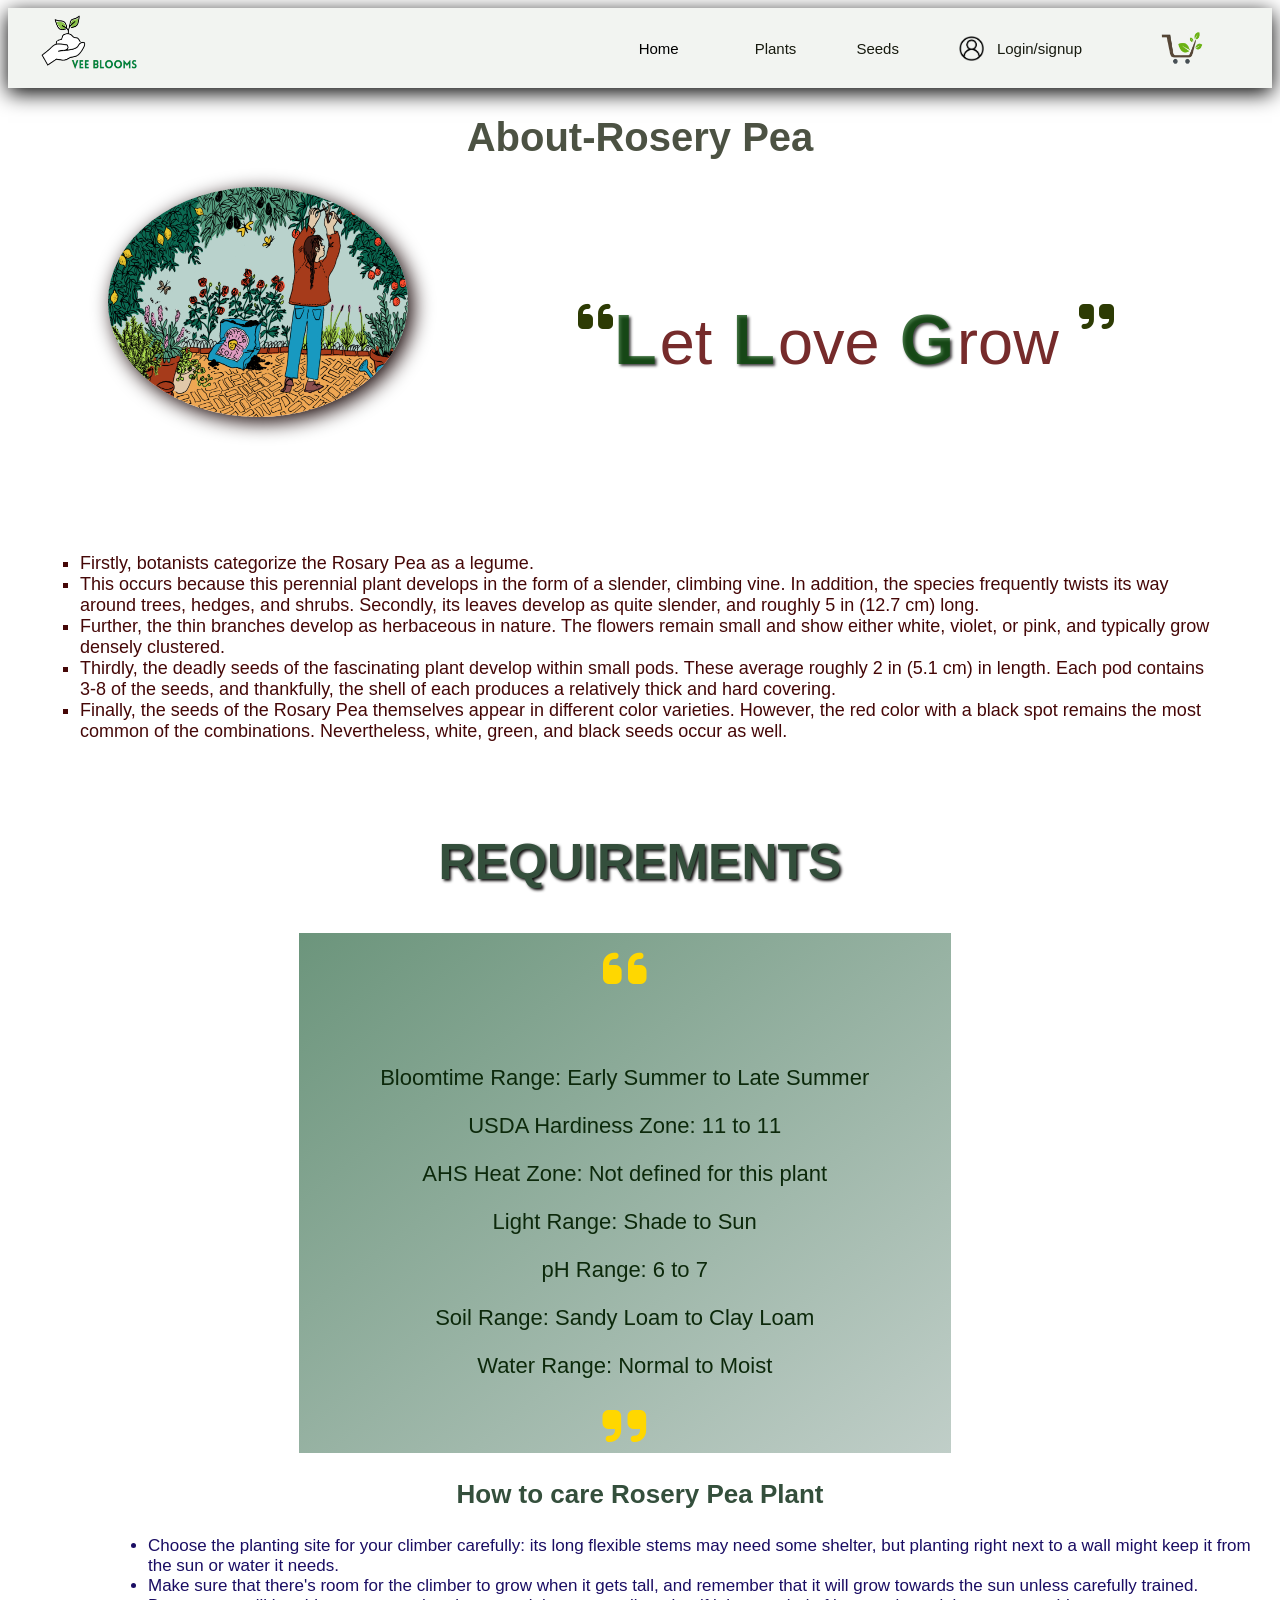
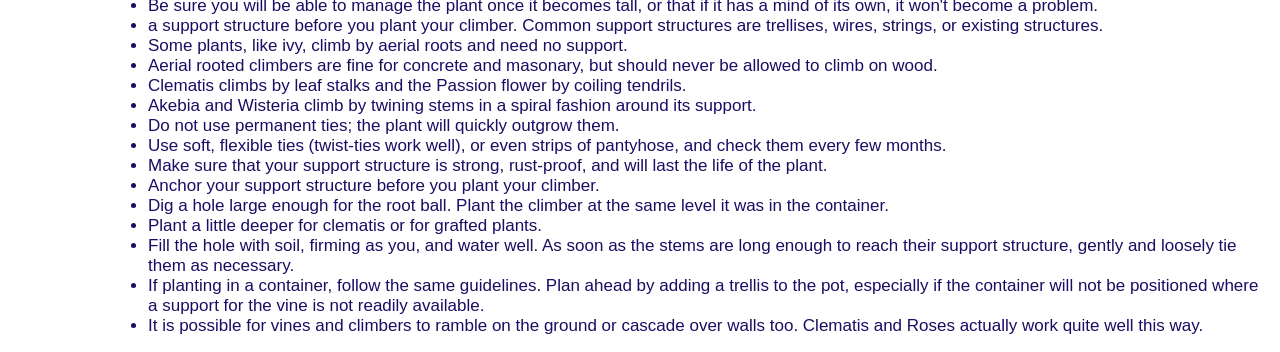
==== pages/blog.html @ 5c0bba57 "veeblooms" ====
<!DOCTYPE html>
<html lang="en">
<head>
    <meta charset="UTF-8">
    <meta http-equiv="X-UA-Compatible" content="IE=edge">
    <meta name="viewport" content="width=device-width, initial-scale=1.0">
    <title>Document</title>
     
    <link rel="stylesheet" href="https://cdnjs.cloudflare.com/ajax/libs/font-awesome/6.2.1/css/all.min.css" integrity="sha512-MV7K8+y+gLIBoVD59lQIYicR65iaqukzvf/nwasF0nqhPay5w/9lJmVM2hMDcnK1OnMGCdVK+iQrJ7lzPJQd1w==" crossorigin="anonymous" referrerpolicy="no-referrer" />
    <link rel="stylesheet" href="../css/blog.css">
</head>
<body>
    <header>
        <div class="logo">
        <img src="../images/Picsart_22-12-05_14-49-34-612.png" alt="LOGO">
        </div>
        
        <div class="nav">
            

        <div class="dropdown">
            <a  class="home" href="index.html">Home</a>
            <div class="dropdown-content">
            <a href="../pages/blog.html">Blog</a>
            <a href="#">Review</a>
            <a href="#">More</a>
            </div>
          </div>
        <a href="./plant.html">Plants</a>
        <a href="./seeds.html">Seeds</a>
        <a href="./login.html"><img id="log" src="../images/Untitled_design-removebg-preview.png" alt=""LOGIN>Login/signup</a>
        <a href="./cart.html"><img id="cart" src="../images/cart logo.png" alt="cart"></a>
    
        </div>    
    </header>

    <main>
        <div class="top">

        <h1>About-Rosery Pea</h1>
<div class="center">
        <img src="../images/planting girl.jpg" alt="planting">
        
    <div class="plantquote">
        <i id="fa" class="fa-solid fa-quote-left"></i>
       <h4>L</h4> <p>et</p>
      
       <h4>L</h4><p>ove</p>
    
        <h4>G</h4> <p>row</p>
       
        <i id="fa" class="fa-solid fa-quote-right"></i>
        
    </div>
</div>
    
        <ul id="topcontent">
            <li>Firstly, botanists categorize the Rosary Pea as a legume.</li>
             <li>This occurs because this perennial plant develops in the form of a slender, climbing vine. In addition, the species frequently twists its way around trees, hedges, and shrubs. Secondly, its leaves develop as quite slender, and roughly 5 in (12.7 cm) long.</li>
              <li>Further, the thin branches develop as herbaceous in nature. The flowers remain small and show either white, violet, or pink, and typically grow densely clustered.</li>
               <li>Thirdly, the deadly seeds of the fascinating plant develop within small pods. These average roughly 2 in (5.1 cm) in length. Each pod contains 3-8 of the seeds, and thankfully, the shell of each produces a relatively thick and hard covering.</li>
                <li>Finally, the seeds of the Rosary Pea themselves appear in different color varieties. However, the red color with a black spot remains the most common of the combinations. Nevertheless, white, green, and black seeds occur as well. </li>
           
     </ul>
            </div>
<div class="top2">
                <h2>REQUIREMENTS</h2>
  
                <div class="require">
                    <i id="fai" class="fa-solid fa-quote-left"></i>
                    <p>Bloomtime Range: Early Summer to Late Summer  </p>
                    <p>USDA Hardiness Zone: 11 to 11  
                    <p> AHS Heat Zone: Not defined for this plant  
                    <p>Light Range: Shade to Sun  
                    <p>pH Range: 6 to 7  
                    <p>Soil Range: Sandy Loam to Clay Loam  
                    <p> Water Range: Normal to Moist  </p>
                    <i id="fai" class="fa-solid fa-quote-right"></i>
                </div>
                </div>

<div class="bottom">
               <h3>How to care Rosery Pea Plant</h3>
                    <ul>


                       
                           <li> Choose the planting site for your climber carefully: its long flexible stems may need some shelter, but planting right next to a wall might keep it from the sun or water it needs.</li>
                           <li> Make sure that there's room for the climber to grow when it gets tall, and remember that it will grow towards the sun unless carefully trained. </li> 
                           <li> Be sure you will be able to manage the plant once it becomes tall, or that if it has a mind of its own, it won't become a problem.</li>
                           <li> a support structure before you plant your climber. Common support structures are trellises, wires, strings, or existing structures.</li> 
                           <li> Some plants, like ivy, climb by aerial roots and need no support.</li> 
                           <li> Aerial rooted climbers are fine for concrete and masonary, but should never be allowed to climb on wood. </li>
                           <li> Clematis climbs by leaf stalks and the Passion flower by coiling tendrils.</li>
                           <li> Akebia and Wisteria climb by twining stems in a spiral fashion around its support.</li>
                           <li> Do not use permanent ties; the plant will quickly outgrow them. </li>
                           <li> Use soft, flexible ties (twist-ties work well), or even strips of pantyhose, and check them every few months.</li>
                           <li> Make sure that your support structure is strong, rust-proof, and will last the life of the plant.</li>
                           <li> Anchor your support structure before you plant your climber.</li>
                           <li> Dig a hole large enough for the root ball. Plant the climber at the same level it was in the container.</li>
                           <li> Plant a little deeper for clematis or for grafted plants. </li> 
                           <li> Fill the hole with soil, firming as you, and water well. As soon as the stems are long enough to reach their support structure, gently and loosely tie them as necessary.</li>
                           <li> If planting in a container, follow the same guidelines. Plan ahead by adding a trellis to the pot, especially if the container will not be positioned where a support for the vine is not readily available. </li>
                           <li> It is possible for vines and climbers to ramble on the ground or cascade over walls too. Clematis and Roses actually work quite well this way.</li>


                    </ul>
                </div>
    </main>
    
</body>
</html>
---- css/blog.css ----
*{
    /* margin: 0;
    padding: 0; */
    font-family: 'Kanit', sans-serif;
}
body{}

header{
    align-items: center;
    display: flex;
    justify-content: space-between;
    height:80px;
    background-color:#F2F4F1;
    box-shadow: 0px 5px 20px black;
    position:sticky;
    top: 0;
    z-index: 10;
    align-items: center;
}
header a{
text-decoration: none;
color: #171a0f;
display: flex;
align-items: center;
}  
.home {

    color:black;
    padding: 16px;
    font-size: 16px;
    margin-left:20px;
    border: none;
    cursor: pointer;
  }
  
  .dropdown {
    position: relative;
    display: inline-block;
  }
  
  .dropdown-content {
    display: none;
    position: absolute;
    background-color: #f9f9f9;
    min-width: 160px;
    box-shadow: 0px 8px 16px 0px rgba(0,0,0,0.2);
    z-index: 1;
  }
  
  .dropdown-content a {
    color: black;
    padding: 12px 16px;
    text-decoration: none;
    display: block;
  }
  
  .dropdown-content a:hover{
    background-color: #f1f1f1;
}
  
  .dropdown:hover .dropdown-content {
    display: block;
  }
  
.nav{
    display: flex;
    align-items: center;
}
.nav a:nth-child(4) img{
    margin-right: 13px;
}
#log{
    width: 25px;
    height: 25px;  
}
.logo img{
   width: 110px;
   height: 65px;  
   margin-left: 25px;
}
.nav a{
   margin:10px;
   text-decoration: none;
   margin-right: 50px;
   font-size: 15px;
}
#cart{
   width: 80px;
   height: 60px;
}
h1{
    font-size: 40px;
    color:rgb(76, 82, 67);
    text-align: center;
}
h1:hover{
    letter-spacing: 1px;
    color: red;
}

.class{
  list-style-type:circle;
 }
  
.top img{
width:300px;
height:230px;
margin-left: 100px;
border-radius: 50%;
box-shadow: 5px 5px 20px rgb(20, 2, 2);
}

#g{
  color: green;
  margin-top: 10px;
}
#grow{
  display: flex;
}
.plantquote{
  display: flex;
  margin-left: 170px;
  margin-top:20px;
  text-shadow: ;
}
.plantquote h4{
  color:rgba(8, 72, 8, 0.763);
  font-size: 70px;
  margin-right: 3px;
  text-shadow: 2px 2px 3px rgba(12, 11, 12, 0.763);
  
}
.plantquote p{
  color: rgb(118, 43, 43);
  font-size: 63px;
  margin-top: 99px;
  margin-right: 20px;
}
.center{
  display: flex;
}
#fa {
  color:#2d3b04;
  font-size:40px;
  margin-top: 90px;
}
#topcontent {
list-style-type:square;
color:rgb(69, 7, 7);
font-family: 'Gill Sans', 'Gill Sans MT', Calibri, 'Trebuchet MS', sans-serif;
transition: 1s;
width:90%;
margin-left: 22px;
padding: 50px;
margin-top: 30px;
border-radius: 20px 5px;

}

#topcontent:hover{
transform:scale(0.95);
transition: .8s;
box-shadow: 5px 5px 20px rgb(135, 120, 120);
background-image:linear-gradient(rgba(224, 226, 233, 0.3), rgba(219, 219, 223, 0.838));
}

#topcontent li{
  font-family:Verdana, Geneva, Tahoma, sans-serif;
  font-size: 18px;
}
.top2 h2{
  font-size:50px;
  color:rgb(52, 79, 60);
  text-align: center;
  text-shadow: 2px 2px 3px rgb(15, 13, 13);
  font-family: 'Gill Sans', 'Gill Sans MT', Calibri, 'Trebuchet MS', sans-serif;

}
.require{
  width: 50%;
  height: 500px;
  text-align: center;
  background-image: linear-gradient(to bottom right,#6c957c,#c0cec8);
 padding: 10px 10px;
 transition: 1s;
 color:#0c290b;
 margin-left: 23%;
 font-size: 22px;
 font-family: 'Gill Sans', 'Gill Sans MT', Calibri, 'Trebuchet MS', sans-serif;

}
.require:hover{
  transform:scale(0.95);
  transition: .8s;
  box-shadow: 5px 5px 20px rgb(135, 120, 120);
  color:#020005;
  border-radius: 50px;
  font-size: 19px;
 ;
}
#fai{
  width: 100px;
  height:100px;
  color:gold;
  font-size: 50px;
}
.bottom h3{
  color:rgb(52, 79, 60);
  font-size: 26px;
  text-align: center;
  font-family: 'Gill Sans', 'Gill Sans MT', Calibri, 'Trebuchet MS', sans-serif ;
}
.bottom li{
  color:#1a0d63;
  font-size: 17px;
  margin-left: 100px;
  font-family:'Franklin Gothic Medium', 'Arial Narrow', Arial, sans-serif;
 
}
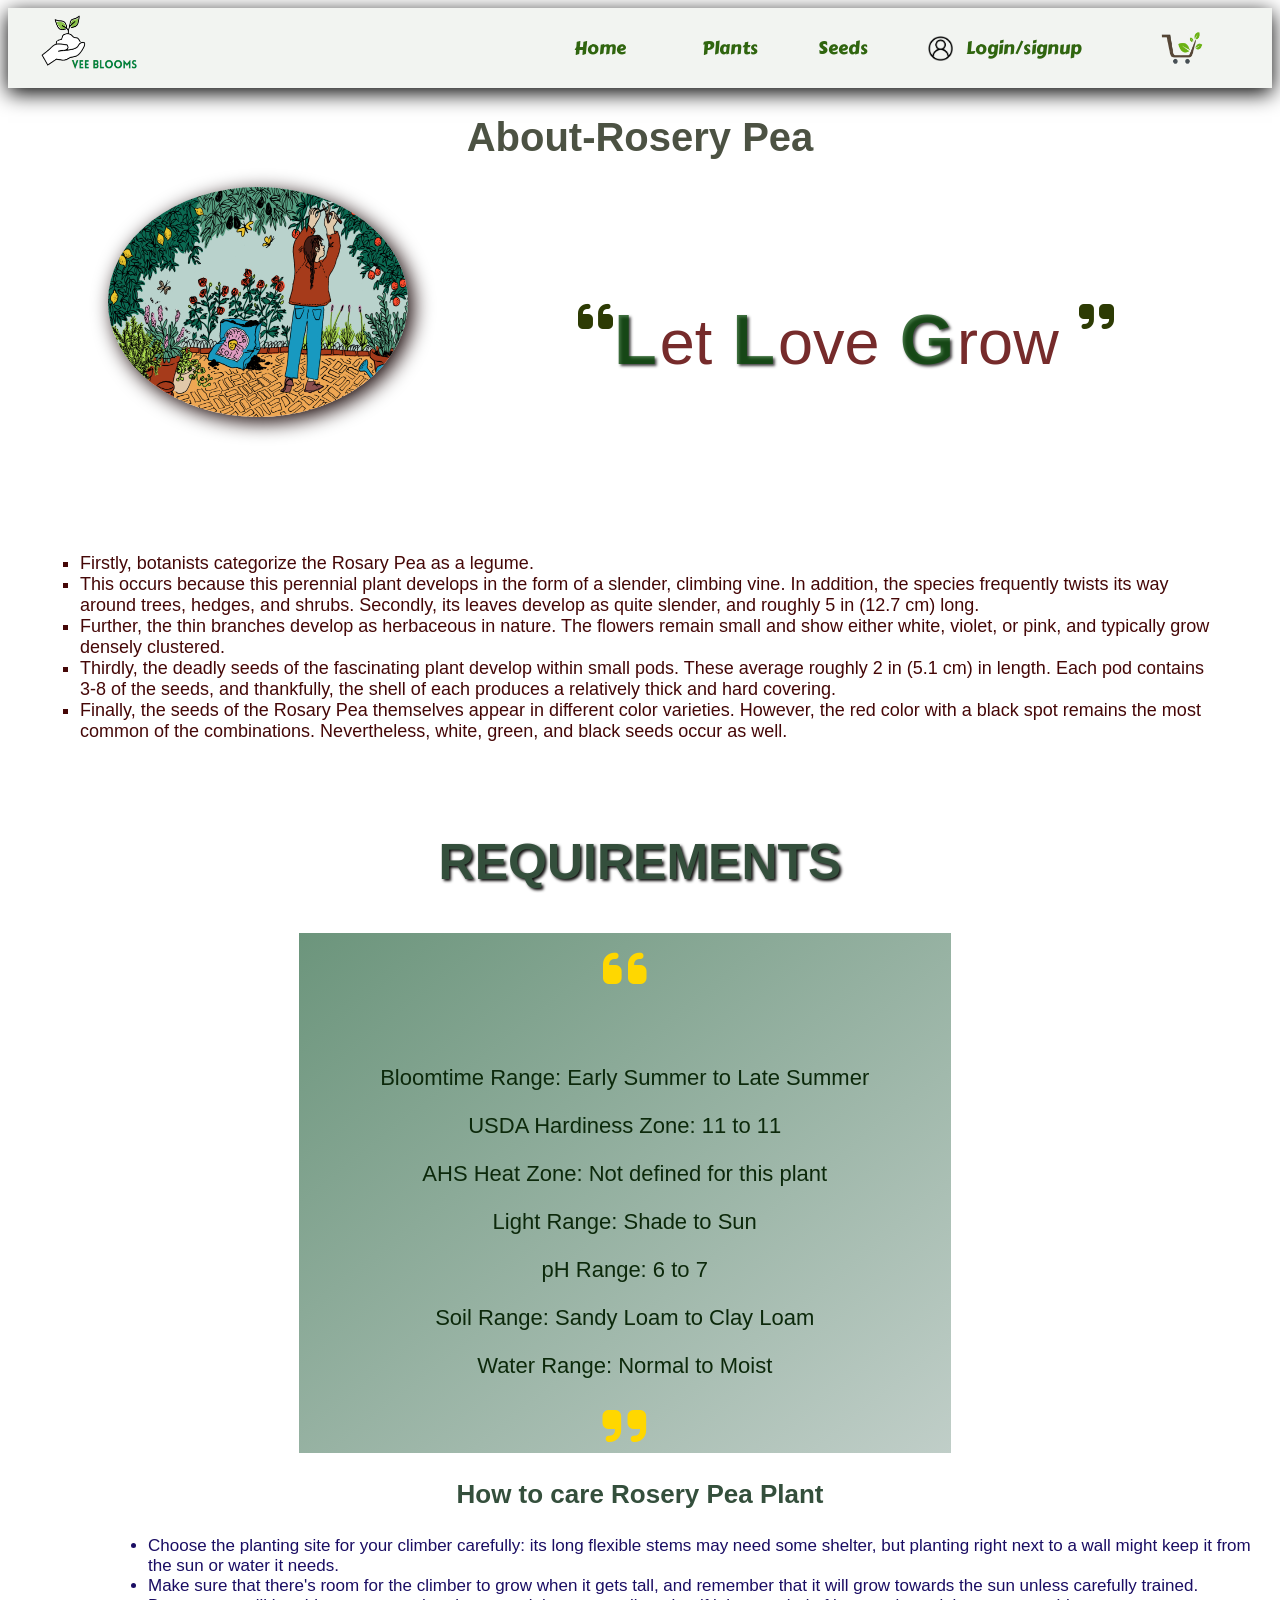
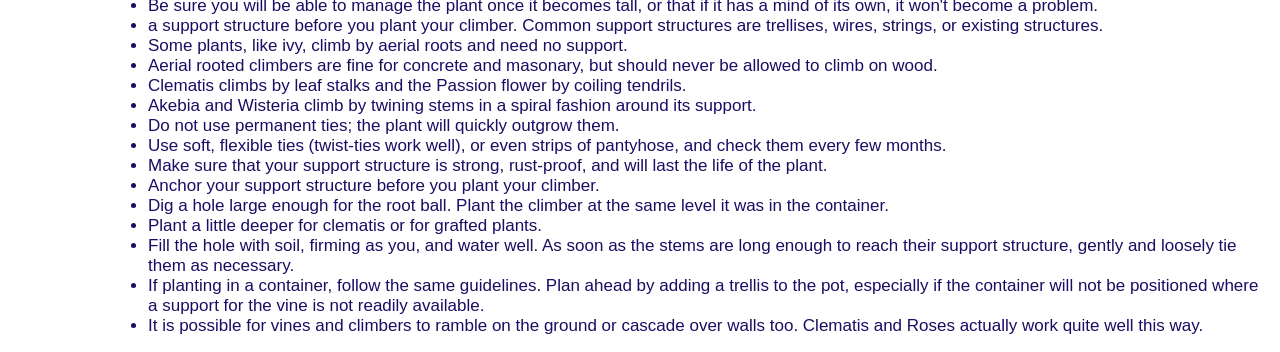
==== commit 3e344a61: "update" ====
--- a/pages/blog.html
+++ b/pages/blog.html
@@ -5,31 +5,34 @@
     <meta http-equiv="X-UA-Compatible" content="IE=edge">
     <meta name="viewport" content="width=device-width, initial-scale=1.0">
     <title>Document</title>
-     
+    <link
+    href="https://fonts.googleapis.com/css2?family=Carter+One&display=swap"
+    rel="stylesheet"
+  />
     <link rel="stylesheet" href="https://cdnjs.cloudflare.com/ajax/libs/font-awesome/6.2.1/css/all.min.css" integrity="sha512-MV7K8+y+gLIBoVD59lQIYicR65iaqukzvf/nwasF0nqhPay5w/9lJmVM2hMDcnK1OnMGCdVK+iQrJ7lzPJQd1w==" crossorigin="anonymous" referrerpolicy="no-referrer" />
-    <link rel="stylesheet" href="../css/blog.css">
+    <link rel="stylesheet" href="../assests/css/blog.css">
 </head>
 <body>
     <header>
         <div class="logo">
-        <img src="../images/Picsart_22-12-05_14-49-34-612.png" alt="LOGO">
+        <img src="../assests/images/Picsart_22-12-05_14-49-34-612.png" alt="LOGO">
         </div>
         
         <div class="nav">
             
 
         <div class="dropdown">
-            <a  class="home" href="index.html">Home</a>
+            <a  class="home" href="../index.html">Home</a>
             <div class="dropdown-content">
             <a href="../pages/blog.html">Blog</a>
-            <a href="#">Review</a>
-            <a href="#">More</a>
+            <a href="#Review">Review</a>
+            
             </div>
           </div>
         <a href="./plant.html">Plants</a>
         <a href="./seeds.html">Seeds</a>
-        <a href="./login.html"><img id="log" src="../images/Untitled_design-removebg-preview.png" alt=""LOGIN>Login/signup</a>
-        <a href="./cart.html"><img id="cart" src="../images/cart logo.png" alt="cart"></a>
+        <a href="./login.html"><img id="log" src="../assests/images/Untitled_design-removebg-preview.png" alt=""LOGIN>Login/signup</a>
+        <a href="./cart.html"><img id="cart" src="../assests/images/cart logo.png" alt="cart"></a>
     
         </div>    
     </header>
@@ -39,7 +42,7 @@
 
         <h1>About-Rosery Pea</h1>
 <div class="center">
-        <img src="../images/planting girl.jpg" alt="planting">
+        <img src="../assests/images/planting girl.jpg" alt="planting">
         
     <div class="plantquote">
         <i id="fa" class="fa-solid fa-quote-left"></i>
--- a/assests/css/blog.css
+++ b/assests/css/blog.css
@@ -0,0 +1,221 @@
+*{
+    /* margin: 0;
+    padding: 0; */
+    font-family: 'Kanit', sans-serif;
+}
+
+
+header{
+    align-items: center;
+    display: flex;
+    justify-content: space-between;
+    height:80px;
+    background-color:#F2F4F1;
+    box-shadow: 0px 5px 20px black;
+    position:sticky;
+    top: 0;
+    z-index: 10;
+    align-items: center;
+}
+header a{
+text-decoration: none;
+color: #171a0f;
+display: flex;
+align-items: center;
+font-family: "Carter One", cursive;
+}  
+.home {
+
+    color:black;
+    padding: 16px;
+    font-size: 16px;
+    margin-left:20px;
+    border: none;
+    cursor: pointer;
+  }
+  
+  .dropdown {
+    position: relative;
+    display: inline-block;
+  }
+  
+  .dropdown-content {
+    display: none;
+    position: absolute;
+    background-color: #f9f9f9;
+    min-width: 160px;
+    box-shadow: 0px 8px 16px 0px rgba(0,0,0,0.2);
+    z-index: 1;
+  }
+  
+  .dropdown-content a {
+    color: black;
+    padding: 12px 16px;
+    text-decoration: none;
+    display: block;
+  }
+  
+  .dropdown-content a:hover{
+    background-color: #f1f1f1;
+}
+  
+  .dropdown:hover .dropdown-content {
+    display: block;
+  }
+  
+.nav{
+    display: flex;
+    align-items: center;
+}
+.nav a:nth-child(4) img{
+    margin-right: 13px;
+}
+#log{
+    width: 25px;
+    height: 25px;  
+}
+.logo img{
+   width: 110px;
+   height: 65px;  
+   margin-left: 25px;
+}
+.nav a{
+   margin:10px;
+   text-decoration: none;
+   margin-right: 50px;
+   font-size: 18px;
+   color:#30650f;
+}
+#cart{
+   width: 80px;
+   height: 60px;
+}
+h1{
+    font-size: 40px;
+    color:rgb(76, 82, 67);
+    text-align: center;
+}
+h1:hover{
+    letter-spacing: 1px;
+    color: red;
+}
+
+.class{
+  list-style-type:circle;
+ }
+  
+.top img{
+width:300px;
+height:230px;
+margin-left: 100px;
+border-radius: 50%;
+box-shadow: 5px 5px 20px rgb(20, 2, 2);
+}
+
+#g{
+  color: green;
+  margin-top: 10px;
+}
+#grow{
+  display: flex;
+}
+.plantquote{
+  display: flex;
+  margin-left: 170px;
+  margin-top:20px;
+}
+  
+.plantquote h4{
+  color:rgba(8, 72, 8, 0.763);
+  font-size: 70px;
+  margin-right: 3px;
+  text-shadow: 2px 2px 3px rgba(12, 11, 12, 0.763);
+  
+}
+.plantquote p{
+  color: rgb(118, 43, 43);
+  font-size: 63px;
+  margin-top: 99px;
+  margin-right: 20px;
+}
+.center{
+  display: flex;
+}
+#fa {
+  color:#2d3b04;
+  font-size:40px;
+  margin-top: 90px;
+}
+#topcontent {
+list-style-type:square;
+color:rgb(69, 7, 7);
+font-family: 'Gill Sans', 'Gill Sans MT', Calibri, 'Trebuchet MS', sans-serif;
+transition: 1s;
+width:90%;
+margin-left: 22px;
+padding: 50px;
+margin-top: 30px;
+border-radius: 20px 5px;
+
+}
+
+#topcontent:hover{
+transform:scale(0.95);
+transition: .8s;
+box-shadow: 5px 5px 20px rgb(135, 120, 120);
+background-image:linear-gradient(rgba(224, 226, 233, 0.3), rgba(219, 219, 223, 0.838));
+}
+
+#topcontent li{
+  font-family:Verdana, Geneva, Tahoma, sans-serif;
+  font-size: 18px;
+}
+.top2 h2{
+  font-size:50px;
+  color:rgb(52, 79, 60);
+  text-align: center;
+  text-shadow: 2px 2px 3px rgb(15, 13, 13);
+  font-family: 'Gill Sans', 'Gill Sans MT', Calibri, 'Trebuchet MS', sans-serif;
+
+}
+.require{
+  width: 50%;
+  height: 500px;
+  text-align: center;
+  background-image: linear-gradient(to bottom right,#6c957c,#c0cec8);
+ padding: 10px 10px;
+ transition: 1s;
+ color:#0c290b;
+ margin-left: 23%;
+ font-size: 22px;
+ font-family: 'Gill Sans', 'Gill Sans MT', Calibri, 'Trebuchet MS', sans-serif;
+
+}
+.require:hover{
+  transform:scale(0.95);
+  transition: .8s;
+  box-shadow: 5px 5px 20px rgb(135, 120, 120);
+  color:#020005;
+  border-radius: 50px;
+  font-size: 19px;
+ ;
+}
+#fai{
+  width: 100px;
+  height:100px;
+  color:gold;
+  font-size: 50px;
+}
+.bottom h3{
+  color:rgb(52, 79, 60);
+  font-size: 26px;
+  text-align: center;
+  font-family: 'Gill Sans', 'Gill Sans MT', Calibri, 'Trebuchet MS', sans-serif ;
+}
+.bottom li{
+  color:#1a0d63;
+  font-size: 17px;
+  margin-left: 100px;
+  font-family:'Franklin Gothic Medium', 'Arial Narrow', Arial, sans-serif;
+ 
+}
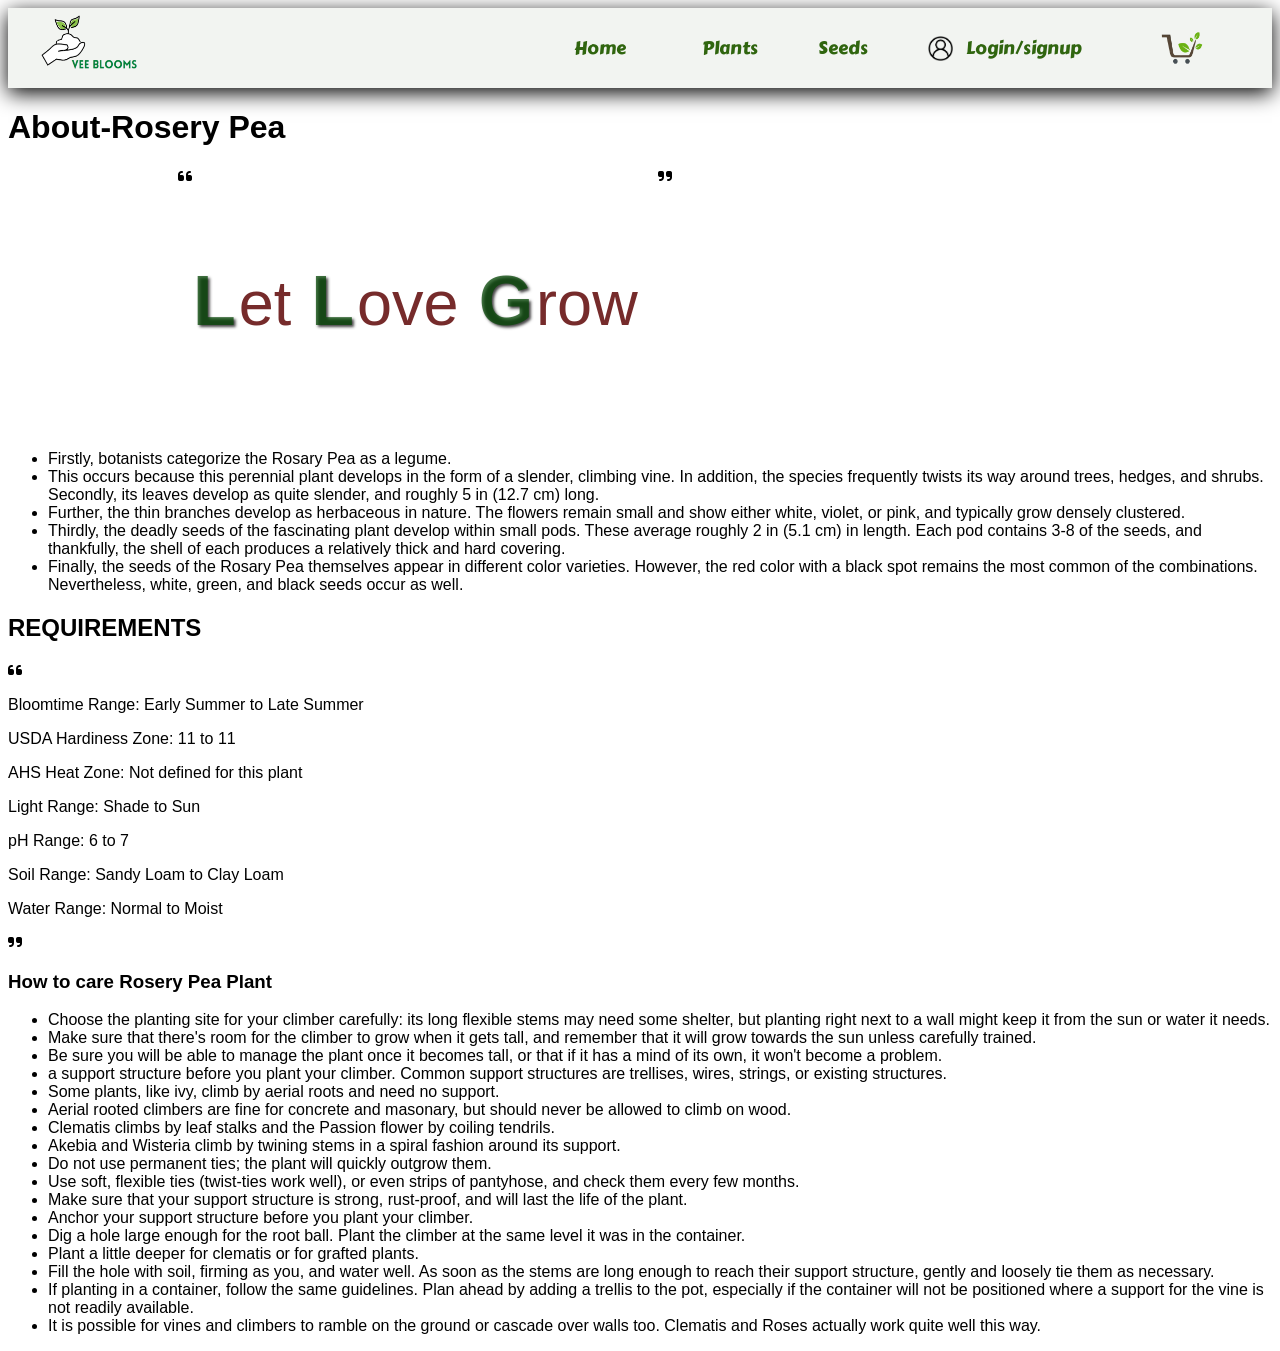
==== commit ba8f6272: "m" ====
--- a/pages/blog.html
+++ b/pages/blog.html
@@ -42,7 +42,7 @@
 
         <h1>About-Rosery Pea</h1>
 <div class="center">
-        <img src="../assests/images/planting girl.jpg" alt="planting">
+       
         
     <div class="plantquote">
         <i id="fa" class="fa-solid fa-quote-left"></i>
--- a/assests/css/blog.css
+++ b/assests/css/blog.css
@@ -3,8 +3,6 @@
     padding: 0; */
     font-family: 'Kanit', sans-serif;
 }
-
-
 header{
     align-items: center;
     display: flex;
@@ -90,16 +88,6 @@
    width: 80px;
    height: 60px;
 }
-h1{
-    font-size: 40px;
-    color:rgb(76, 82, 67);
-    text-align: center;
-}
-h1:hover{
-    letter-spacing: 1px;
-    color: red;
-}
-
 .class{
   list-style-type:circle;
  }
@@ -138,84 +126,3 @@
   margin-top: 99px;
   margin-right: 20px;
 }
-.center{
-  display: flex;
-}
-#fa {
-  color:#2d3b04;
-  font-size:40px;
-  margin-top: 90px;
-}
-#topcontent {
-list-style-type:square;
-color:rgb(69, 7, 7);
-font-family: 'Gill Sans', 'Gill Sans MT', Calibri, 'Trebuchet MS', sans-serif;
-transition: 1s;
-width:90%;
-margin-left: 22px;
-padding: 50px;
-margin-top: 30px;
-border-radius: 20px 5px;
-
-}
-
-#topcontent:hover{
-transform:scale(0.95);
-transition: .8s;
-box-shadow: 5px 5px 20px rgb(135, 120, 120);
-background-image:linear-gradient(rgba(224, 226, 233, 0.3), rgba(219, 219, 223, 0.838));
-}
-
-#topcontent li{
-  font-family:Verdana, Geneva, Tahoma, sans-serif;
-  font-size: 18px;
-}
-.top2 h2{
-  font-size:50px;
-  color:rgb(52, 79, 60);
-  text-align: center;
-  text-shadow: 2px 2px 3px rgb(15, 13, 13);
-  font-family: 'Gill Sans', 'Gill Sans MT', Calibri, 'Trebuchet MS', sans-serif;
-
-}
-.require{
-  width: 50%;
-  height: 500px;
-  text-align: center;
-  background-image: linear-gradient(to bottom right,#6c957c,#c0cec8);
- padding: 10px 10px;
- transition: 1s;
- color:#0c290b;
- margin-left: 23%;
- font-size: 22px;
- font-family: 'Gill Sans', 'Gill Sans MT', Calibri, 'Trebuchet MS', sans-serif;
-
-}
-.require:hover{
-  transform:scale(0.95);
-  transition: .8s;
-  box-shadow: 5px 5px 20px rgb(135, 120, 120);
-  color:#020005;
-  border-radius: 50px;
-  font-size: 19px;
- ;
-}
-#fai{
-  width: 100px;
-  height:100px;
-  color:gold;
-  font-size: 50px;
-}
-.bottom h3{
-  color:rgb(52, 79, 60);
-  font-size: 26px;
-  text-align: center;
-  font-family: 'Gill Sans', 'Gill Sans MT', Calibri, 'Trebuchet MS', sans-serif ;
-}
-.bottom li{
-  color:#1a0d63;
-  font-size: 17px;
-  margin-left: 100px;
-  font-family:'Franklin Gothic Medium', 'Arial Narrow', Arial, sans-serif;
- 
-}
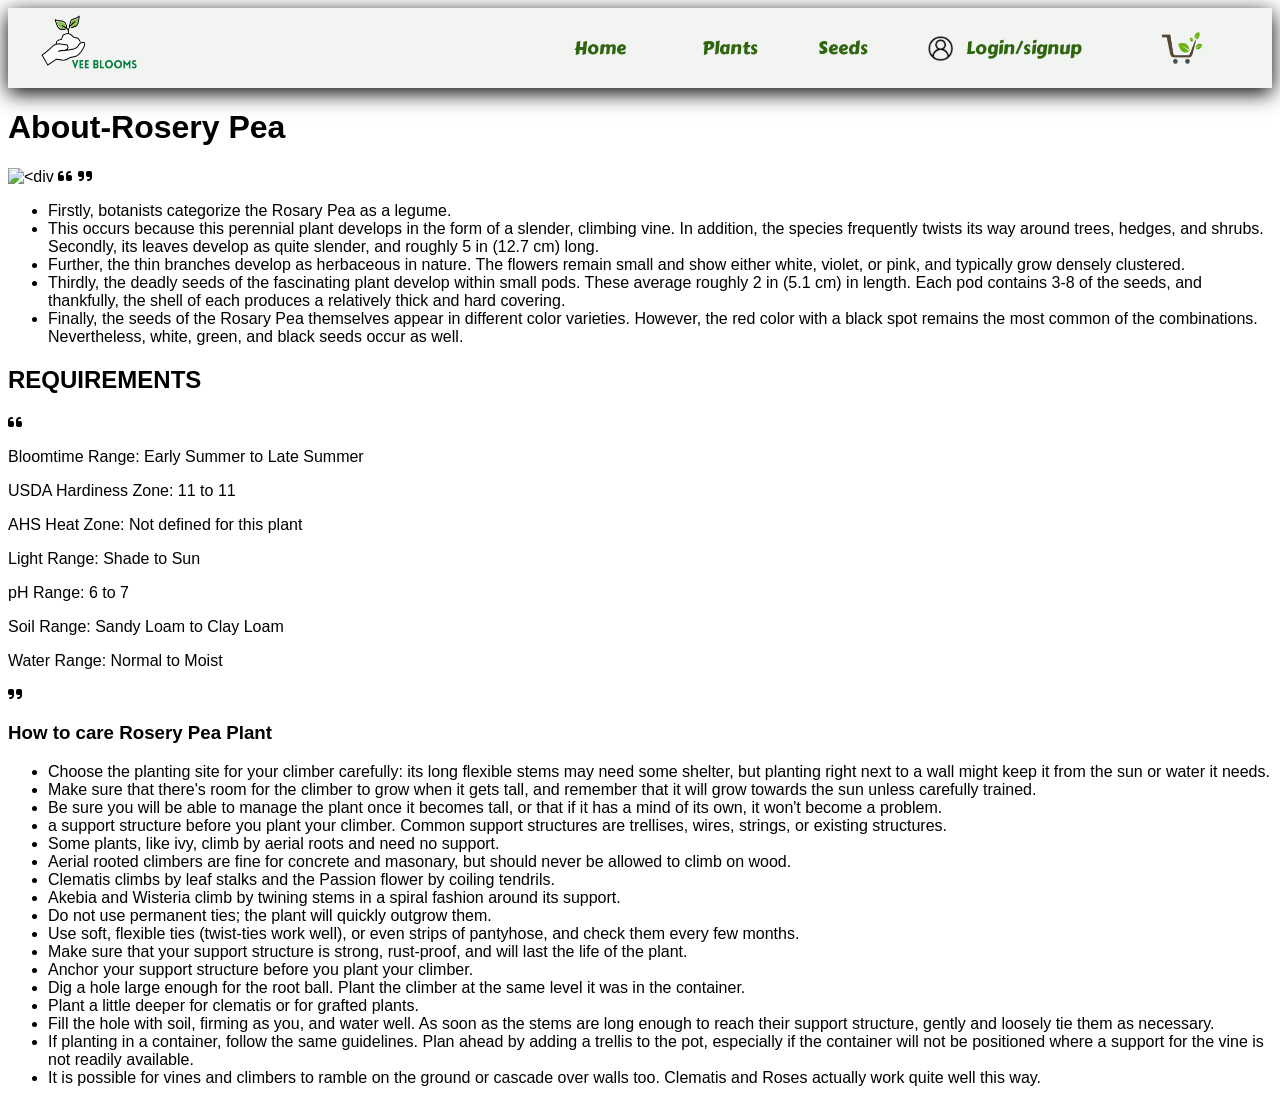
==== commit 21365948: "main" ====
--- a/pages/blog.html
+++ b/pages/blog.html
@@ -42,15 +42,15 @@
 
         <h1>About-Rosery Pea</h1>
 <div class="center">
-       
+       <img src="" alt=
         
     <div class="plantquote">
         <i id="fa" class="fa-solid fa-quote-left"></i>
-       <h4>L</h4> <p>et</p>
+       <!-- <h4>L</h4> <p>et</p>
       
        <h4>L</h4><p>ove</p>
     
-        <h4>G</h4> <p>row</p>
+        <h4>G</h4> <p>row</p> -->
        
         <i id="fa" class="fa-solid fa-quote-right"></i>
         
--- a/assests/css/blog.css
+++ b/assests/css/blog.css
@@ -88,41 +88,3 @@
    width: 80px;
    height: 60px;
 }
-.class{
-  list-style-type:circle;
- }
-  
-.top img{
-width:300px;
-height:230px;
-margin-left: 100px;
-border-radius: 50%;
-box-shadow: 5px 5px 20px rgb(20, 2, 2);
-}
-
-#g{
-  color: green;
-  margin-top: 10px;
-}
-#grow{
-  display: flex;
-}
-.plantquote{
-  display: flex;
-  margin-left: 170px;
-  margin-top:20px;
-}
-  
-.plantquote h4{
-  color:rgba(8, 72, 8, 0.763);
-  font-size: 70px;
-  margin-right: 3px;
-  text-shadow: 2px 2px 3px rgba(12, 11, 12, 0.763);
-  
-}
-.plantquote p{
-  color: rgb(118, 43, 43);
-  font-size: 63px;
-  margin-top: 99px;
-  margin-right: 20px;
-}
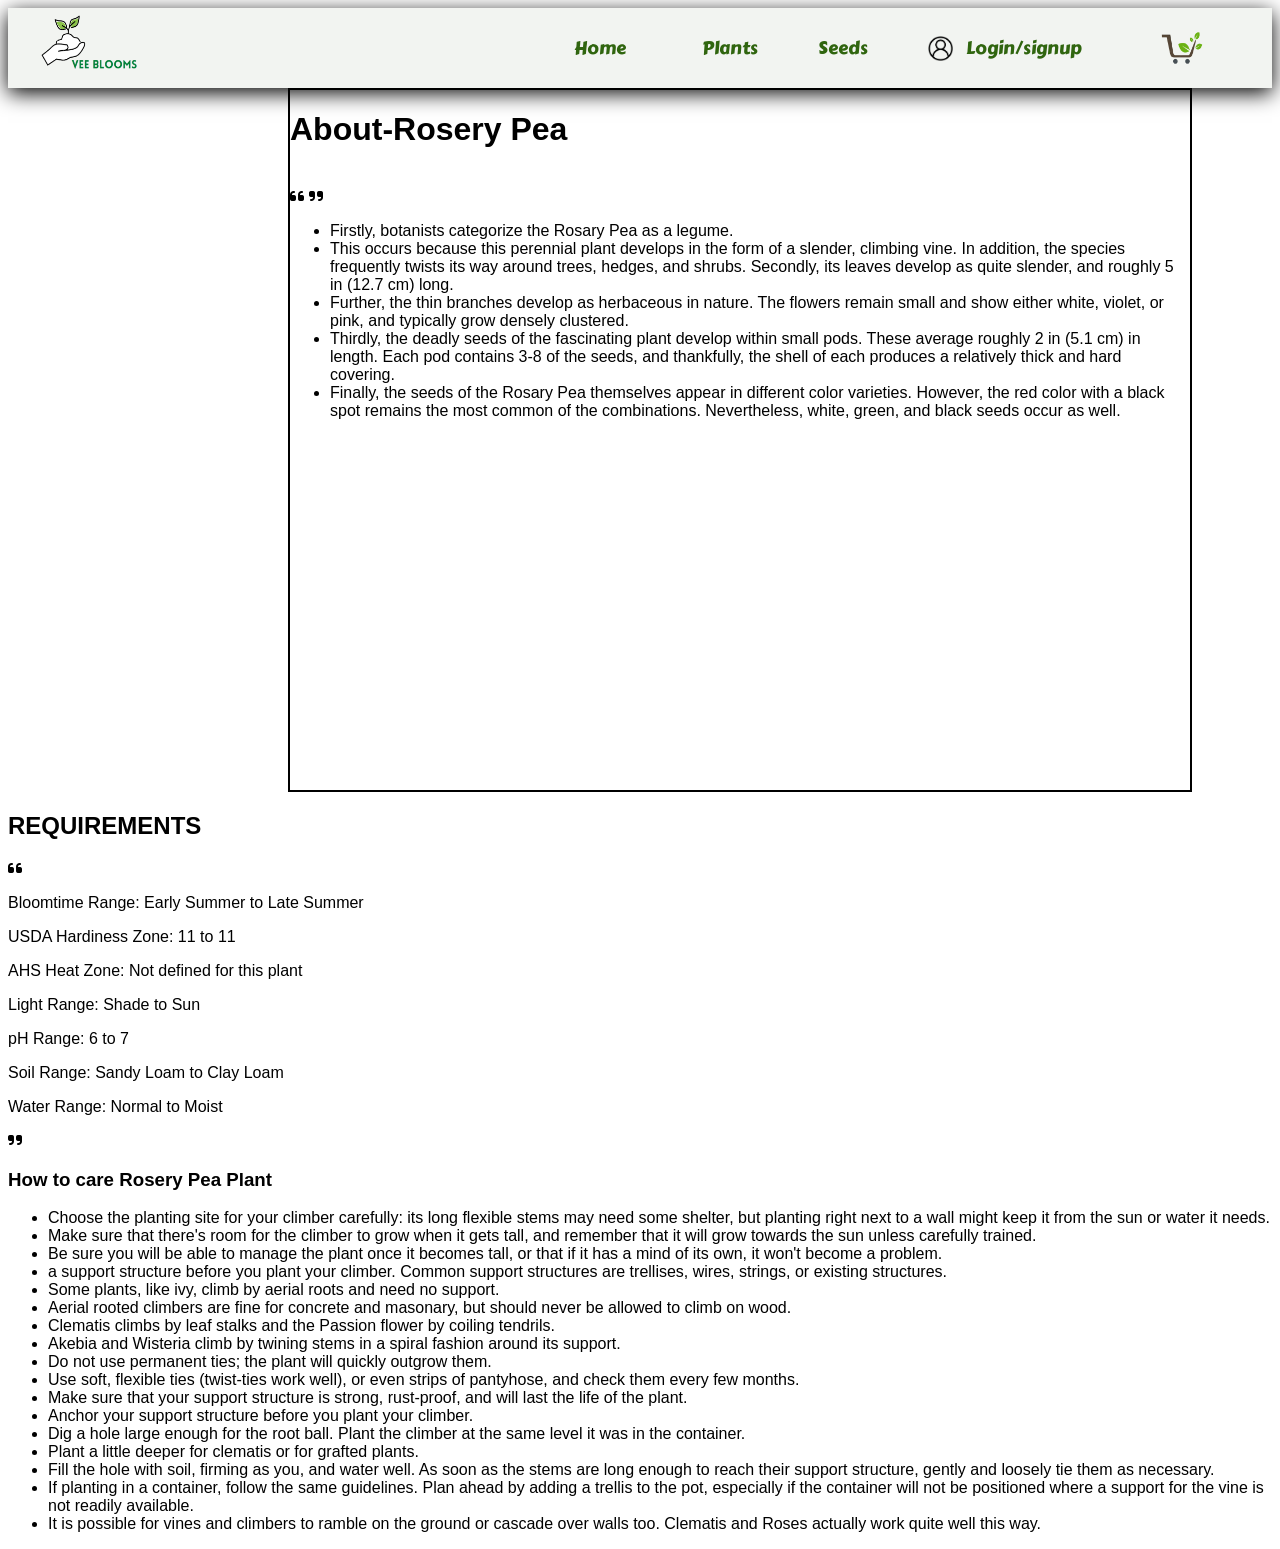
==== commit 33a82bde: "u" ====
--- a/pages/blog.html
+++ b/pages/blog.html
@@ -42,7 +42,7 @@
 
         <h1>About-Rosery Pea</h1>
 <div class="center">
-       <img src="" alt=
+       <img src="" alt=>
         
     <div class="plantquote">
         <i id="fa" class="fa-solid fa-quote-left"></i>
--- a/assests/css/blog.css
+++ b/assests/css/blog.css
@@ -88,3 +88,9 @@
    width: 80px;
    height: 60px;
 }
+.top{
+  width:900px;
+  height:700px;
+  border:2px solid black;
+ margin-left: 280px;
+}
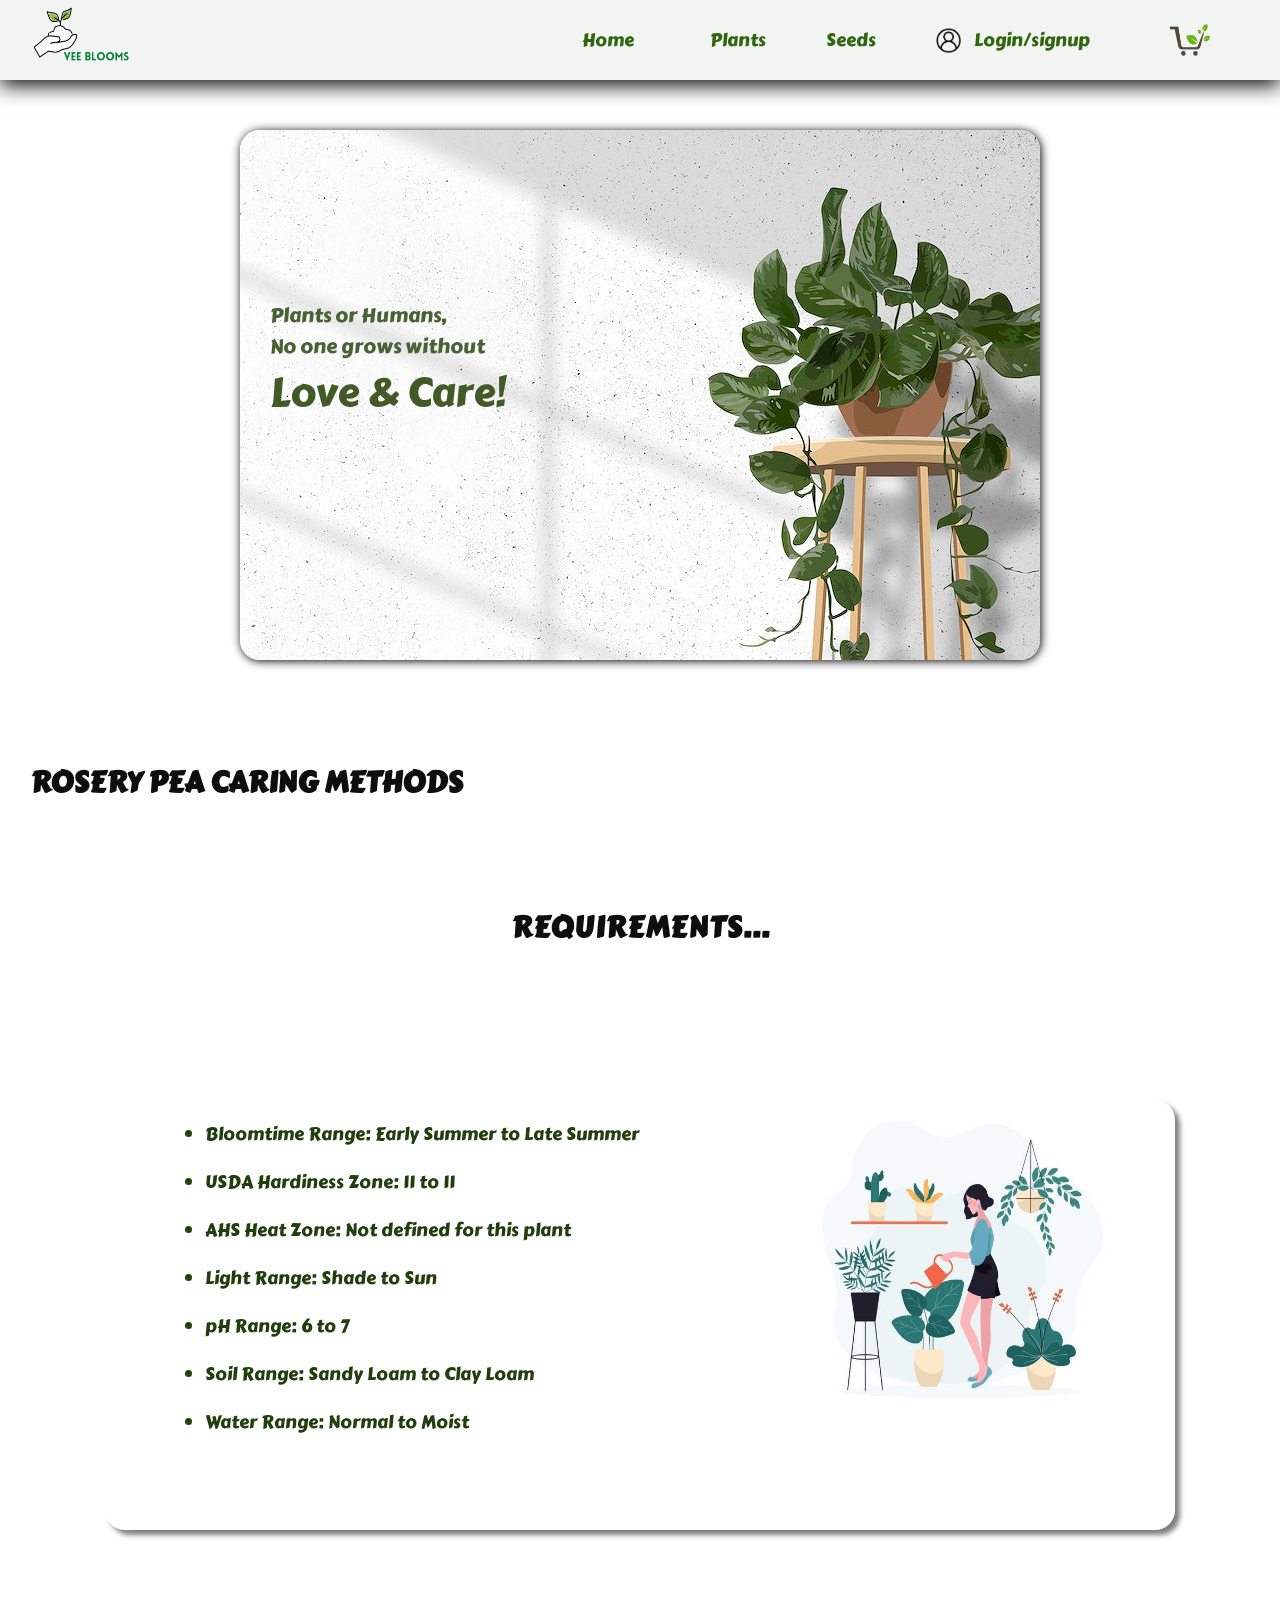
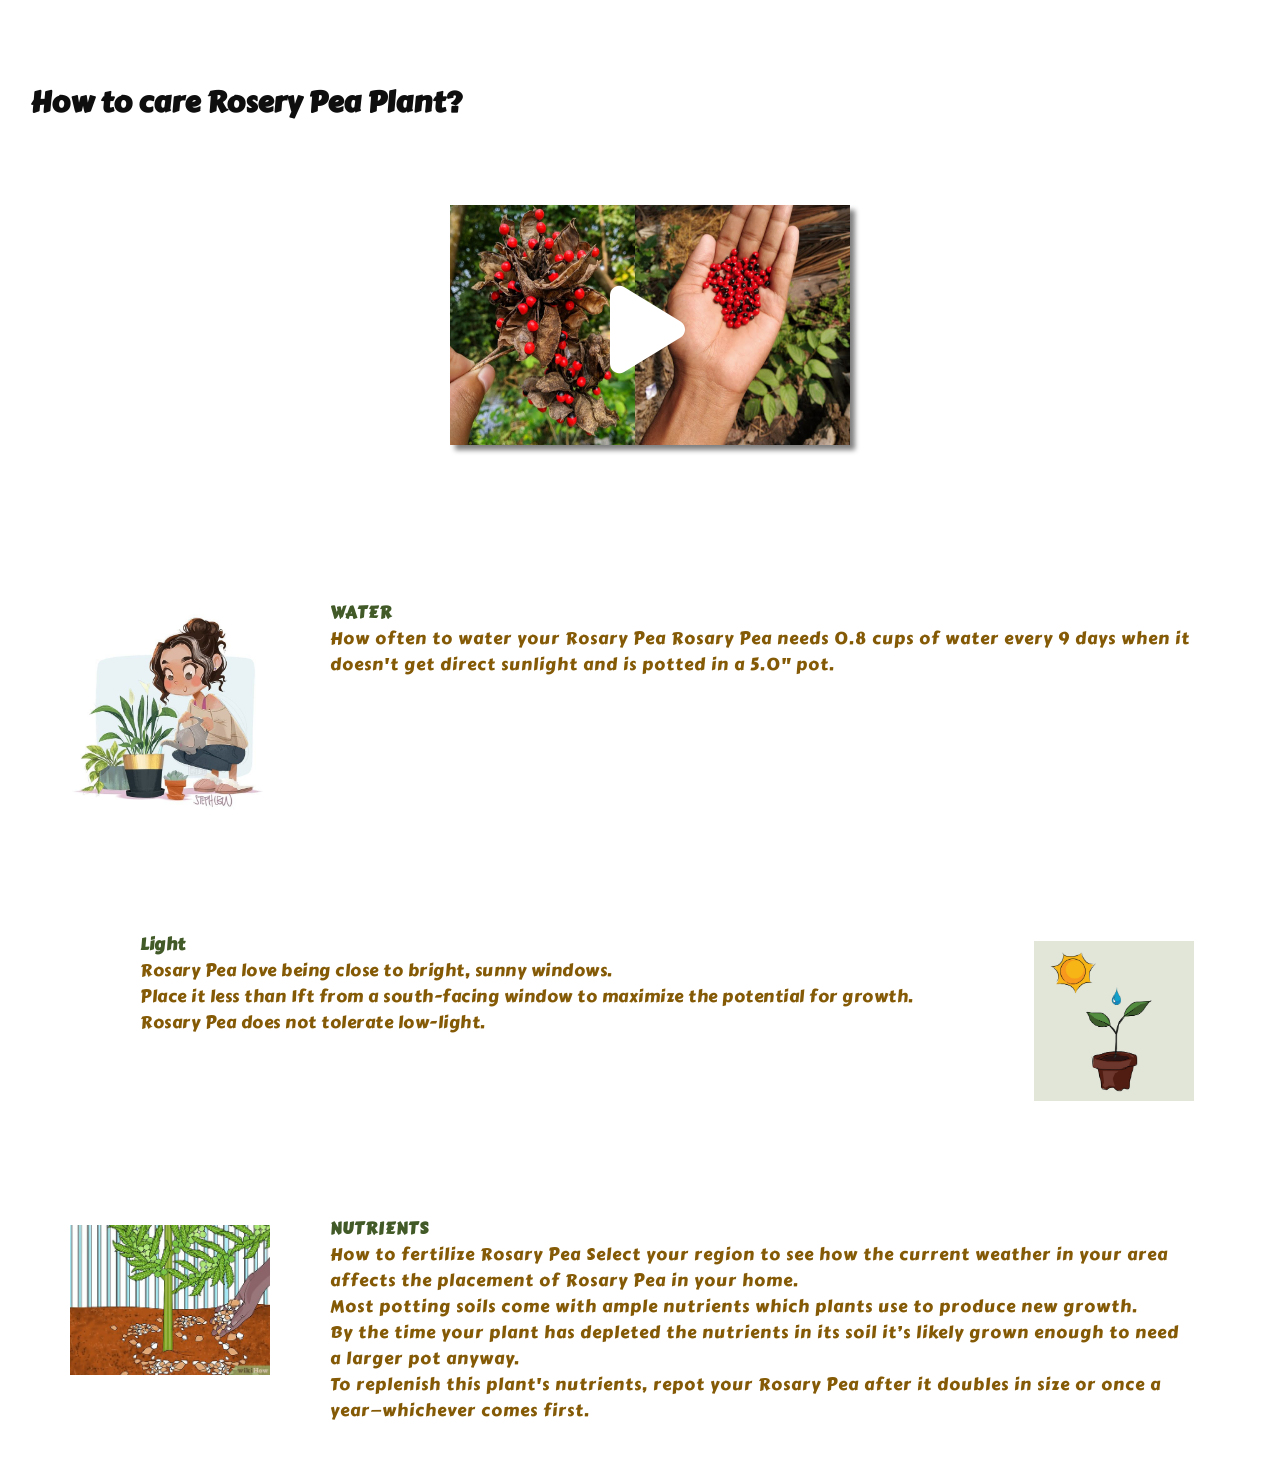
==== commit 3f1b0318: "veeblooms" ====
--- a/pages/blog.html
+++ b/pages/blog.html
@@ -1,115 +1,136 @@
 <!DOCTYPE html>
 <html lang="en">
+
 <head>
     <meta charset="UTF-8">
     <meta http-equiv="X-UA-Compatible" content="IE=edge">
     <meta name="viewport" content="width=device-width, initial-scale=1.0">
     <title>Document</title>
-    <link
-    href="https://fonts.googleapis.com/css2?family=Carter+One&display=swap"
-    rel="stylesheet"
-  />
-    <link rel="stylesheet" href="https://cdnjs.cloudflare.com/ajax/libs/font-awesome/6.2.1/css/all.min.css" integrity="sha512-MV7K8+y+gLIBoVD59lQIYicR65iaqukzvf/nwasF0nqhPay5w/9lJmVM2hMDcnK1OnMGCdVK+iQrJ7lzPJQd1w==" crossorigin="anonymous" referrerpolicy="no-referrer" />
+    <link href="https://fonts.googleapis.com/css2?family=Carter+One&display=swap" rel="stylesheet" />
+    <link rel="stylesheet" href="https://cdnjs.cloudflare.com/ajax/libs/font-awesome/6.2.1/css/all.min.css"
+        integrity="sha512-MV7K8+y+gLIBoVD59lQIYicR65iaqukzvf/nwasF0nqhPay5w/9lJmVM2hMDcnK1OnMGCdVK+iQrJ7lzPJQd1w=="
+        crossorigin="anonymous" referrerpolicy="no-referrer" />
     <link rel="stylesheet" href="../assests/css/blog.css">
 </head>
+
 <body>
     <header>
         <div class="logo">
-        <img src="../assests/images/Picsart_22-12-05_14-49-34-612.png" alt="LOGO">
+            <img src="../assests/images/Picsart_22-12-05_14-49-34-612.png" alt="LOGO">
         </div>
-        
+
         <div class="nav">
-            
 
-        <div class="dropdown">
-            <a  class="home" href="../index.html">Home</a>
-            <div class="dropdown-content">
-            <a href="../pages/blog.html">Blog</a>
-            <a href="#Review">Review</a>
-            
+
+            <div class="dropdown">
+                <a class="home" href="../index.html">Home</a>
+                <div class="dropdown-content">
+                    <a href="./blog.html">Blog</a>
+                   
+                </div>
             </div>
-          </div>
-        <a href="./plant.html">Plants</a>
-        <a href="./seeds.html">Seeds</a>
-        <a href="./login.html"><img id="log" src="../assests/images/Untitled_design-removebg-preview.png" alt=""LOGIN>Login/signup</a>
-        <a href="./cart.html"><img id="cart" src="../assests/images/cart logo.png" alt="cart"></a>
-    
-        </div>    
+            <a href="./plant.html">Plants</a>
+            <a href="./seeds.html">Seeds</a>
+            <a href="./login.html"><img id="log" src="../assests/images/Untitled_design-removebg-preview.png" alt=""
+                    LOGIN>Login/signup</a>
+            <a href="./cart.html"><img id="cart" src="../assests/images/cart logo.png" alt="cart"></a>
+
+        </div>
     </header>
 
     <main>
-        <div class="top">
+       
 
-        <h1>About-Rosery Pea</h1>
-<div class="center">
-       <img src="" alt=>
+            <div class="center">
+                <p>Plants or Humans, <br>
+                No one grows without <br>
+                <span> Love & Care!</span></p>
+            </div>
+
+          
+                <h3>ROSERY PEA CARING METHODS</h3>
         
-    <div class="plantquote">
-        <i id="fa" class="fa-solid fa-quote-left"></i>
-       <!-- <h4>L</h4> <p>et</p>
-      
-       <h4>L</h4><p>ove</p>
-    
-        <h4>G</h4> <p>row</p> -->
-       
-        <i id="fa" class="fa-solid fa-quote-right"></i>
+            <h2>REQUIREMENTS...</h2>
+  <div class="content">
+            <div class="require">
+           <ul>
+                <li>Bloomtime Range: Early Summer to Late Summer </li>
+                <li>USDA Hardiness Zone: 11 to 11</li>
+                <li> AHS Heat Zone: Not defined for this plant</li>
+                <li>Light Range: Shade to Sun</li>
+                <li>pH Range: 6 to 7</li>
+                <li>Soil Range: Sandy Loam to Clay Loam</li>
+                <li> Water Range: Normal to Moist </li>
+            </ul>
+            </div>
+            <div class="careimg">
+            <img src="../assests/images/caringimg.jpg" alt="animation img">
+        </div>
         
     </div>
+        <div class="bottom">
+            <h3>How to care Rosery Pea Plant?</h3>
+            
+<div class="bottomimages">
+    <a href="https://youtu.be/P3WkUXV95Ns"><img src="../assests/images/rphand.jpg"><i class="fa-solid fa-play"></i></a>
+    
+
 </div>
-    
-        <ul id="topcontent">
-            <li>Firstly, botanists categorize the Rosary Pea as a legume.</li>
-             <li>This occurs because this perennial plant develops in the form of a slender, climbing vine. In addition, the species frequently twists its way around trees, hedges, and shrubs. Secondly, its leaves develop as quite slender, and roughly 5 in (12.7 cm) long.</li>
-              <li>Further, the thin branches develop as herbaceous in nature. The flowers remain small and show either white, violet, or pink, and typically grow densely clustered.</li>
-               <li>Thirdly, the deadly seeds of the fascinating plant develop within small pods. These average roughly 2 in (5.1 cm) in length. Each pod contains 3-8 of the seeds, and thankfully, the shell of each produces a relatively thick and hard covering.</li>
-                <li>Finally, the seeds of the Rosary Pea themselves appear in different color varieties. However, the red color with a black spot remains the most common of the combinations. Nevertheless, white, green, and black seeds occur as well. </li>
-           
-     </ul>
-            </div>
-<div class="top2">
-                <h2>REQUIREMENTS</h2>
-  
-                <div class="require">
-                    <i id="fai" class="fa-solid fa-quote-left"></i>
-                    <p>Bloomtime Range: Early Summer to Late Summer  </p>
-                    <p>USDA Hardiness Zone: 11 to 11  
-                    <p> AHS Heat Zone: Not defined for this plant  
-                    <p>Light Range: Shade to Sun  
-                    <p>pH Range: 6 to 7  
-                    <p>Soil Range: Sandy Loam to Clay Loam  
-                    <p> Water Range: Normal to Moist  </p>
-                    <i id="fai" class="fa-solid fa-quote-right"></i>
-                </div>
-                </div>
 
-<div class="bottom">
-               <h3>How to care Rosery Pea Plant</h3>
-                    <ul>
+<div class="first">
 
 
-                       
-                           <li> Choose the planting site for your climber carefully: its long flexible stems may need some shelter, but planting right next to a wall might keep it from the sun or water it needs.</li>
-                           <li> Make sure that there's room for the climber to grow when it gets tall, and remember that it will grow towards the sun unless carefully trained. </li> 
-                           <li> Be sure you will be able to manage the plant once it becomes tall, or that if it has a mind of its own, it won't become a problem.</li>
-                           <li> a support structure before you plant your climber. Common support structures are trellises, wires, strings, or existing structures.</li> 
-                           <li> Some plants, like ivy, climb by aerial roots and need no support.</li> 
-                           <li> Aerial rooted climbers are fine for concrete and masonary, but should never be allowed to climb on wood. </li>
-                           <li> Clematis climbs by leaf stalks and the Passion flower by coiling tendrils.</li>
-                           <li> Akebia and Wisteria climb by twining stems in a spiral fashion around its support.</li>
-                           <li> Do not use permanent ties; the plant will quickly outgrow them. </li>
-                           <li> Use soft, flexible ties (twist-ties work well), or even strips of pantyhose, and check them every few months.</li>
-                           <li> Make sure that your support structure is strong, rust-proof, and will last the life of the plant.</li>
-                           <li> Anchor your support structure before you plant your climber.</li>
-                           <li> Dig a hole large enough for the root ball. Plant the climber at the same level it was in the container.</li>
-                           <li> Plant a little deeper for clematis or for grafted plants. </li> 
-                           <li> Fill the hole with soil, firming as you, and water well. As soon as the stems are long enough to reach their support structure, gently and loosely tie them as necessary.</li>
-                           <li> If planting in a container, follow the same guidelines. Plan ahead by adding a trellis to the pot, especially if the container will not be positioned where a support for the vine is not readily available. </li>
-                           <li> It is possible for vines and climbers to ramble on the ground or cascade over walls too. Clematis and Roses actually work quite well this way.</li>
+<div class="firstimage">
+    
+<img src="../assests/images/watering.jpg" alt="watering img">
+</div>
+<div class="firstpoint">
+    <h4>WATER</h4>
+How often to water your Rosary Pea
+Rosary Pea needs 0.8 cups of water every 9 days when it doesn't get direct sunlight and is potted in a 5.0" pot.
+</div>
+</div>
+
+<div class="second">
 
 
-                    </ul>
-                </div>
+<div class="secpoint">
+<h4>Light</h4>
+Rosary Pea love being close to bright, sunny windows.<br>
+
+Place it less than 1ft from a south-facing window to maximize the potential for growth.<br>
+
+Rosary Pea does not tolerate low-light.<br>
+</div>
+<div class="secimage">
+
+    <img src="../assests/images/sunlight.jpg" alt="sunlight img">
+    
+    </div>
+
+</div>
+
+<div class="third">
+<div class="thirdimage">
+
+<img src="../assests/images/nutrients.jpg" alt="nutrients img">
+
+</div>
+<div class="thirdpoint">
+<h4>NUTRIENTS</h4>
+How to fertilize Rosary Pea
+Select your region to see how the current weather in your area affects the placement of Rosary Pea in your home.<br>
+
+Most potting soils come with ample nutrients which plants use to produce new growth.<br>
+
+By the time your plant has depleted the nutrients in its soil it’s likely grown enough to need a larger pot anyway.<br>
+
+To replenish this plant's nutrients, repot your Rosary Pea after it doubles in size or once a year—whichever comes first.<br>
+</div>
+</div>
+        </div>
     </main>
-    
+
 </body>
+
 </html>
--- a/assests/css/blog.css
+++ b/assests/css/blog.css
@@ -1,96 +1,230 @@
-*{
-    /* margin: 0;
-    padding: 0; */
-    font-family: 'Kanit', sans-serif;
-}
-header{
-    align-items: center;
-    display: flex;
-    justify-content: space-between;
-    height:80px;
-    background-color:#F2F4F1;
-    box-shadow: 0px 5px 20px black;
-    position:sticky;
-    top: 0;
-    z-index: 10;
-    align-items: center;
-}
-header a{
-text-decoration: none;
-color: #171a0f;
-display: flex;
-align-items: center;
-font-family: "Carter One", cursive;
-}  
+* {
+  margin: 0;
+    padding: 0;
+  font-family: 'Kanit', sans-serif;
+}
+
+
+header {
+  align-items: center;
+  display: flex;
+  justify-content: space-between;
+  height: 80px;
+  background-color: #F2F4F1;
+  box-shadow: 0px 5px 20px black;
+  position: sticky;
+  top: 0;
+  z-index: 10;
+
+}
+
+header a {
+  text-decoration: none;
+  color: #171a0f;
+  display: flex;
+  align-items: center;
+  font-family: "Carter One", cursive;
+}
+
 .home {
 
-    color:black;
-    padding: 16px;
-    font-size: 16px;
-    margin-left:20px;
-    border: none;
-    cursor: pointer;
-  }
+  color: black;
+  padding: 16px;
+  font-size: 16px;
+  margin-left: 20px;
+  border: none;
+  cursor: pointer;
+}
+
+.dropdown {
+  position: relative;
+  display: inline-block;
+}
+
+.dropdown-content {
+  display: none;
+  position: absolute;
+  background-color: #f9f9f9;
+  min-width: 160px;
+  box-shadow: 0px 8px 16px 0px rgba(0, 0, 0, 0.2);
+  z-index: 1;
+}
+
+.dropdown-content a {
+  color: black;
+  padding: 12px 16px;
+  text-decoration: none;
+  display: block;
+}
+
+.dropdown-content a:hover {
+  background-color: #f1f1f1;
+}
+
+.dropdown:hover .dropdown-content {
+  display: block;
+}
+
+.nav {
+  display: flex;
+  align-items: center;
+}
+
+.nav a:nth-child(4) img {
+  margin-right: 13px;
+}
+
+#log {
+  width: 25px;
+  height: 25px;
+}
+
+.logo img {
+  width: 110px;
+  height: 65px;
+  margin-left: 25px;
+}
+
+.nav a {
+  margin: 10px;
+  text-decoration: none;
+  margin-right: 50px;
+  font-size: 18px;
+  color: #30650f;
+}
+
+#cart {
+  width: 80px;
+  height: 60px;
+}
+
+/* header ends */
+
+.center{
+  background-image: url(../images/background.jpg);
+  height: 530px;
+  background-repeat: no-repeat;
+  width: 800px;
+  margin: 50px auto;
+  border-radius: 20px;
+  box-shadow: 1px 1px 10px black;
+  padding: 30px;
+  box-sizing: border-box;
+}
+.center p{
+  margin-top: 140px;
+  font-size: 20px;
+  font-family: "Carter One", cursive;
+  color: #496235;
   
-  .dropdown {
-    position: relative;
-    display: inline-block;
-  }
-  
-  .dropdown-content {
-    display: none;
-    position: absolute;
-    background-color: #f9f9f9;
-    min-width: 160px;
-    box-shadow: 0px 8px 16px 0px rgba(0,0,0,0.2);
-    z-index: 1;
-  }
-  
-  .dropdown-content a {
-    color: black;
-    padding: 12px 16px;
-    text-decoration: none;
-    display: block;
-  }
-  
-  .dropdown-content a:hover{
-    background-color: #f1f1f1;
-}
-  
-  .dropdown:hover .dropdown-content {
-    display: block;
-  }
-  
-.nav{
-    display: flex;
-    align-items: center;
-}
-.nav a:nth-child(4) img{
-    margin-right: 13px;
-}
-#log{
-    width: 25px;
-    height: 25px;  
-}
-.logo img{
-   width: 110px;
-   height: 65px;  
-   margin-left: 25px;
-}
-.nav a{
-   margin:10px;
-   text-decoration: none;
-   margin-right: 50px;
-   font-size: 18px;
-   color:#30650f;
-}
-#cart{
-   width: 80px;
-   height: 60px;
-}
-.top{
-  width:900px;
-  height:700px;
-  border:2px solid black;
- margin-left: 280px;
-}+}
+.center p span{
+  font-size: 40px;
+  font-family: "Carter One", cursive;
+  color: #425a27;
+}
+.careimg img{
+  width: 300px;
+  height: 300px;
+ margin:0px 0px 100px 70px;
+}
+.content{
+ display: flex;
+  width: 1070px;
+  height: 430px;
+  box-shadow: 5px 5px 5px grey;
+  margin:150px auto;
+  border-radius: 20px;
+  background-color: white;
+  color: #203f0c;
+  font-family: carton;
+
+}
+.require li{
+  margin:20px 100px 0px 100px;
+  font-family: "Carter One", cursive;
+  font-size: 18px;
+}
+h2{
+  color:#0e0e0e;
+  font-family: "Carter One", cursive;
+  text-align: center;
+  margin-top: 100px;
+  letter-spacing: 1px;
+  font-size: 29px;
+}
+h3{
+  color:#0e0e0e;
+  font-family: "Carter One", cursive;
+  margin-top: 100px;
+  font-size: 29px;
+  margin-left: 30px;
+}
+.bottomimages{
+  display: flex;
+}
+.bottomimages img:nth-child(1){
+  width: 400px;
+  height: 240px;
+  margin: 80px 10px 60px 450px;
+  box-shadow: 5px 5px 5px grey;
+
+}
+.bottom li{
+  list-style-type: circle solid rgb(242, 9, 9);  
+  margin-left: 100px;
+  color:rgb(44, 70, 104);
+  margin: 15px 30px 15px 70px;
+  font-family:'Carter One';
+}
+.fa-solid{
+  position: absolute;
+  font-size: 100px;
+  top: 1880px;
+  left:610px;
+  color:white;
+  cursor: pointer;
+
+}
+.firstimage img{
+ width:200px;
+ margin: 100px 20px 20px 70px;
+}
+.secimage img{
+  width:160px;
+  margin: 100px 0px 20px 30px;
+ }
+ .thirdimage img{
+  width:200px;
+  margin: 100px 20px 20px 70px;
+ }
+ .first,.second{
+  display: flex;
+ }
+ .firstpoint,.thirdpoint{
+  margin:90px 90px 40px 40px;
+  letter-spacing: 1px;
+  font-family:carter one;
+  color: rgb(132, 90, 6);
+  font-size: 17px;
+ }
+ .secpoint{
+ margin:90px 90px 40px 140px;
+ font-family:carter one;
+ font-weight: 0;
+ font-size: 17px;
+ letter-spacing: .5px;
+ color: rgb(132, 90, 6);
+}
+ .third{
+  display: flex;
+ }
+ h4{
+  color:#425a27;
+  font-family: carter one;
+ }
+
+ 
+ 
+ 
+
